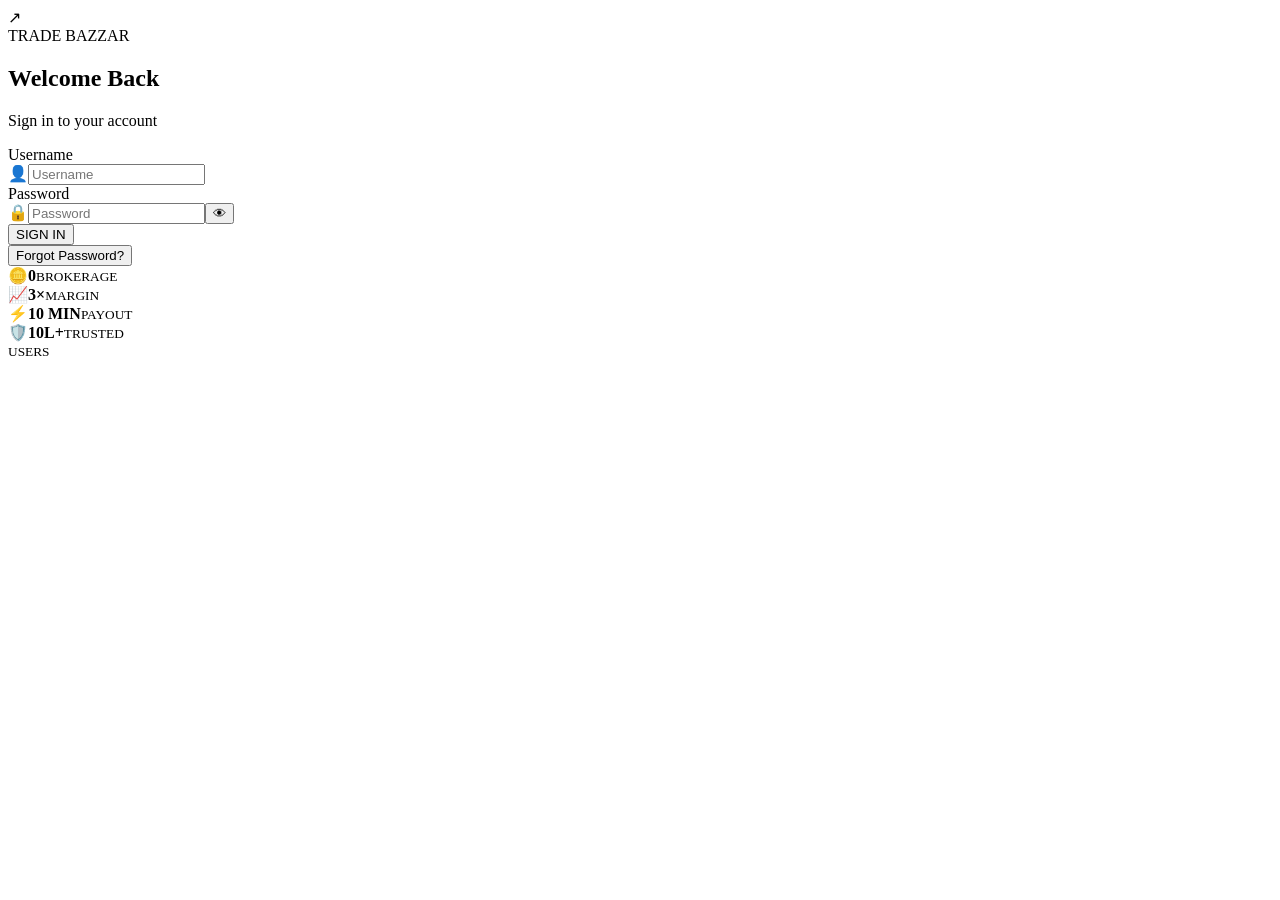
==== frontend/index.html @ 3ae78952 "Initial Trade Bazzar deployment" ====
<!doctype html>
<html lang="en">
<head>
<meta charset="utf-8">
<meta name="viewport" content="width=device-width,initial-scale=1,viewport-fit=cover">
<meta name="theme-color" content="#f7fafc">
<title>TRADE BAZZAR — Login</title>
<link rel="stylesheet" href="/style.css">
</head>
<body class="login-page">
<main class="login-shell">
  <section class="login-card">
    <div class="login-logo brand-logo">
      <span class="logo-bars"><i></i><i></i><i></i></span><span class="logo-hand">↗</span>
    </div>
    <div class="brand-name">TRADE BAZZAR</div>
    <h1>Welcome Back</h1>
    <p class="login-subtitle">Sign in to your account</p>

    <form id="loginForm">
      <label>Username</label>
      <div class="input-wrap"><span>👤</span><input id="userId" autocomplete="username" required placeholder="Username"></div>
      <label>Password</label>
      <div class="input-wrap"><span>🔒</span><input id="password" type="password" autocomplete="current-password" required placeholder="Password"><button type="button" id="togglePassword">👁</button></div>
      <button class="gold-btn" type="submit">SIGN IN</button>
    </form>
    <button class="link-btn" id="forgotBtn">Forgot Password?</button>

    <div class="benefits">
      <div><b>🪙</b><strong>0</strong><small>BROKERAGE</small></div>
      <div><b>📈</b><strong>3×</strong><small>MARGIN</small></div>
      <div><b>⚡</b><strong>10 MIN</strong><small>PAYOUT</small></div>
      <div><b>🛡️</b><strong>10L+</strong><small>TRUSTED<br>USERS</small></div>
    </div>
    <p id="loginMsg" class="form-msg"></p>
  </section>
</main>
<script src="/script.js"></script>
</body>
</html>
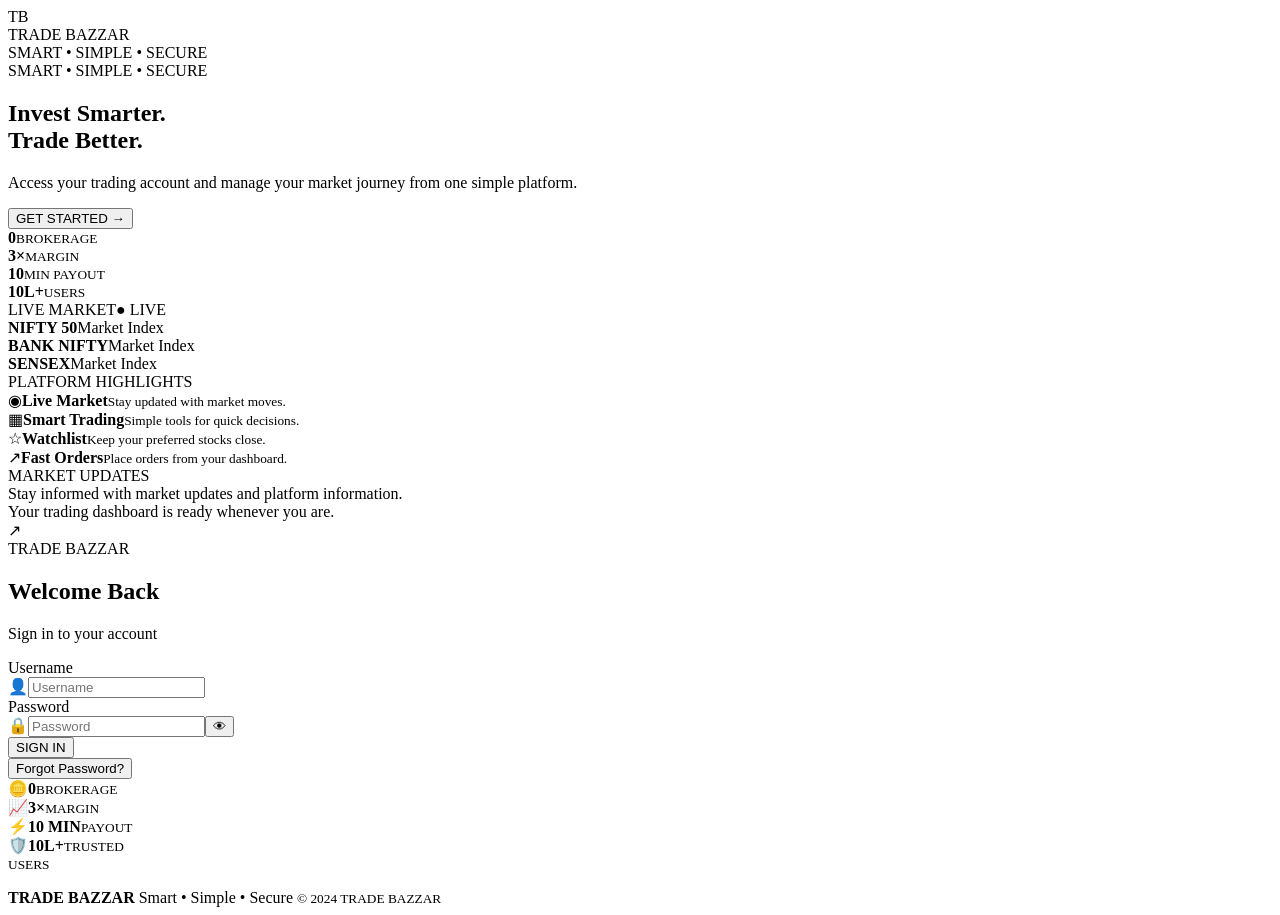
==== commit df3b175c: "Redesign mobile login landing page" ====
--- a/frontend/index.html
+++ b/frontend/index.html
@@ -8,6 +8,63 @@
 <link rel="stylesheet" href="/style.css">
 </head>
 <body class="login-page">
+<!-- TRADE BAZZAR MOBILE LANDING -->
+<div id="tb-mobile-landing">
+  <header class="tb-header">
+    <div class="tb-brand">
+      <div class="tb-logo-mark">TB</div>
+      <div>
+        <div class="tb-brand-name">TRADE BAZZAR</div>
+        <div class="tb-brand-tag">SMART • SIMPLE • SECURE</div>
+      </div>
+    </div>
+  </header>
+
+  <main>
+    <section class="tb-hero">
+      <span class="tb-eyebrow">SMART • SIMPLE • SECURE</span>
+      <h1>Invest Smarter.<br><span>Trade Better.</span></h1>
+      <p>Access your trading account and manage your market journey from one simple platform.</p>
+      <button type="button" class="tb-get-started" id="tbGetStarted">GET STARTED <span>→</span></button>
+    </section>
+
+    <section class="tb-stats" aria-label="Platform highlights">
+      <div><strong>0</strong><small>BROKERAGE</small></div>
+      <div><strong>3×</strong><small>MARGIN</small></div>
+      <div><strong>10</strong><small>MIN PAYOUT</small></div>
+      <div><strong>10L+</strong><small>USERS</small></div>
+    </section>
+
+    <section class="tb-market">
+      <div class="tb-section-title">
+        <span>LIVE MARKET</span><span class="tb-live-dot">● LIVE</span>
+      </div>
+      <div class="tb-market-grid">
+        <div><b>NIFTY 50</b><span>Market Index</span></div>
+        <div><b>BANK NIFTY</b><span>Market Index</span></div>
+        <div><b>SENSEX</b><span>Market Index</span></div>
+      </div>
+    </section>
+
+    <section class="tb-features">
+      <div class="tb-section-heading">PLATFORM HIGHLIGHTS</div>
+      <div class="tb-feature-grid">
+        <article><span>◉</span><b>Live Market</b><small>Stay updated with market moves.</small></article>
+        <article><span>▦</span><b>Smart Trading</b><small>Simple tools for quick decisions.</small></article>
+        <article><span>☆</span><b>Watchlist</b><small>Keep your preferred stocks close.</small></article>
+        <article><span>↗</span><b>Fast Orders</b><small>Place orders from your dashboard.</small></article>
+      </div>
+    </section>
+
+    <section class="tb-news">
+      <div class="tb-section-heading">MARKET UPDATES</div>
+      <div class="tb-news-card">Stay informed with market updates and platform information.</div>
+      <div class="tb-news-card">Your trading dashboard is ready whenever you are.</div>
+    </section>
+
+    <div id="tb-login-anchor" aria-hidden="true"></div>
+    <!-- TB_LOGIN_ANCHOR -->
+
 <main class="login-shell">
   <section class="login-card">
     <div class="login-logo brand-logo">
@@ -36,5 +93,37 @@
   </section>
 </main>
 <script src="/script.js"></script>
+
+  </main>
+  <footer class="tb-footer">
+    <strong>TRADE BAZZAR</strong>
+    <span>Smart • Simple • Secure</span>
+    <small>© 2024 TRADE BAZZAR</small>
+  </footer>
+</div>
+
+<script>
+document.addEventListener('DOMContentLoaded', function () {
+  const btn = document.getElementById('tbGetStarted');
+  const anchor = document.getElementById('tb-login-anchor');
+  if (btn && anchor) {
+    btn.addEventListener('click', function () {
+      const candidates = [
+        document.querySelector('.login-container'),
+        document.querySelector('.login-card'),
+        document.querySelector('.auth-container'),
+        document.querySelector('form')
+      ];
+      const target = candidates.find(Boolean) || anchor;
+      target.scrollIntoView({ behavior: 'smooth', block: 'start' });
+      setTimeout(function(){
+        const input = document.querySelector('input[type="text"], input[name="user_id"], input[name="username"], input[type="email"]');
+        if (input) input.focus({preventScroll:true});
+      }, 650);
+    });
+  }
+});
+</script>
+
 </body>
 </html>
